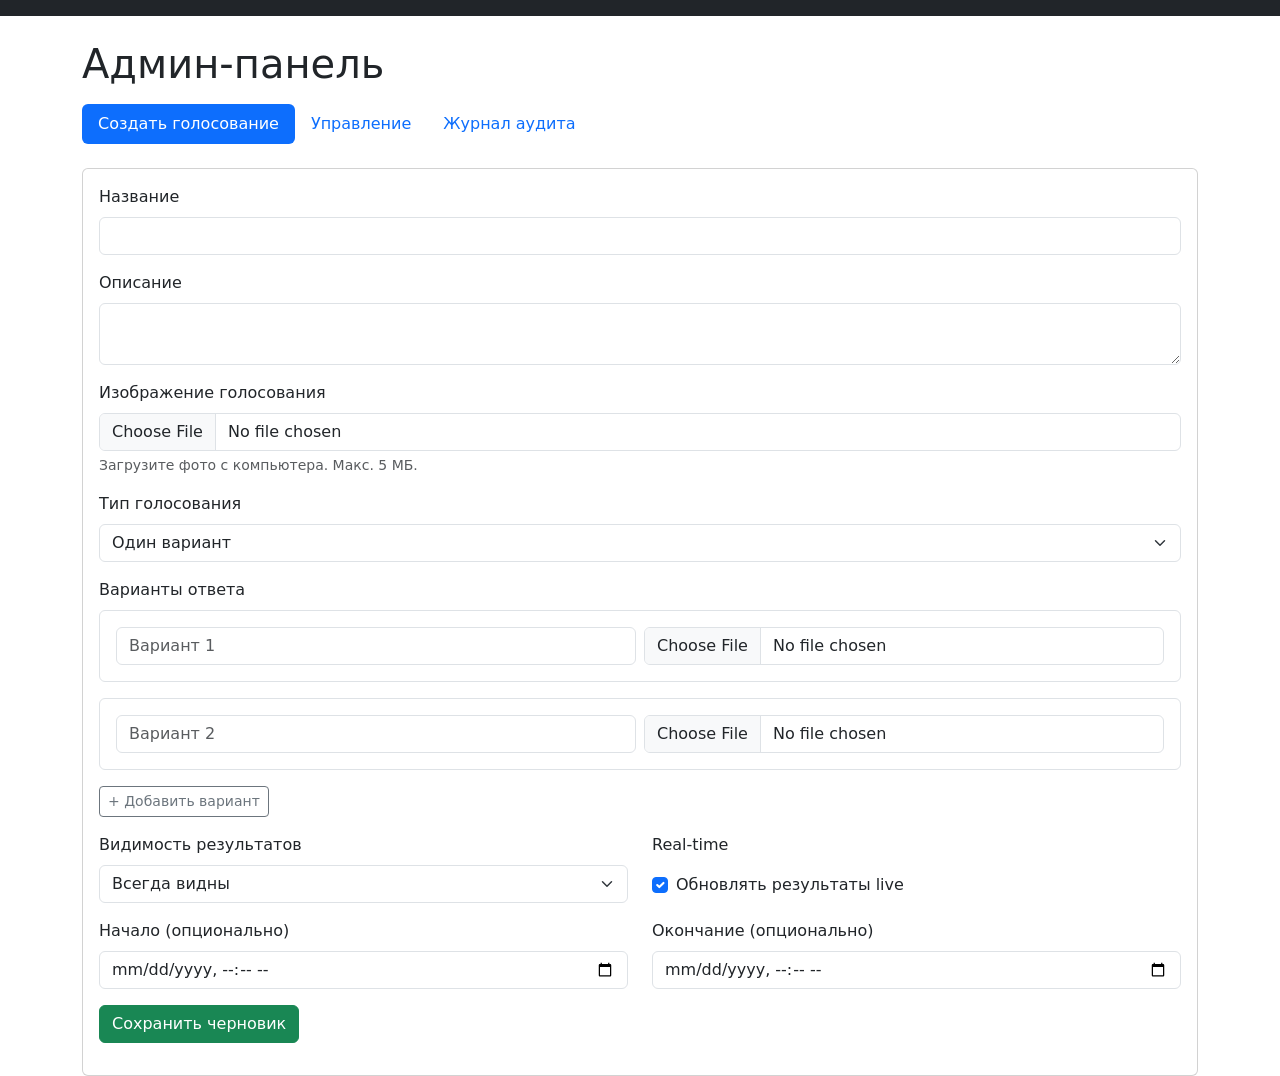
==== voting-frontend/admin.html @ 122d788d "voting" ====
<!DOCTYPE html>
<html lang="ru">
<head>
    <meta charset="UTF-8">
    <meta name="viewport" content="width=device-width, initial-scale=1.0">
    <title>Админ-панель</title>
    <link href="https://cdn.jsdelivr.net/npm/bootstrap@5.3.2/dist/css/bootstrap.min.css" rel="stylesheet">
    <link rel="stylesheet" href="/css/style.css">
</head>
<body>
    <nav class="navbar navbar-expand-lg navbar-dark bg-dark" id="mainNav"></nav>

    <div class="container mt-4">
        <h1>Админ-панель</h1>

        <ul class="nav nav-pills mb-4 mt-3" id="adminTabs">
            <li class="nav-item">
                <a class="nav-link active" href="#" onclick="showAdminTab('create')">Создать голосование</a>
            </li>
            <li class="nav-item">
                <a class="nav-link" href="#" onclick="showAdminTab('manage')">Управление</a>
            </li>
            <li class="nav-item">
                <a class="nav-link" href="/audit.html">Журнал аудита</a>
            </li>
        </ul>

        <div id="createTab">
            <div class="card">
                <div class="card-body">
                    <form id="createPollForm" onsubmit="event.preventDefault(); createPoll();">
                        <div class="mb-3">
                            <label class="form-label">Название</label>
                            <input type="text" class="form-control" id="pollTitle" required>
                        </div>
                        <div class="mb-3">
                            <label class="form-label">Описание</label>
                            <textarea class="form-control" id="pollDescription" rows="2"></textarea>
                        </div>
                        <div class="mb-3">
                            <label class="form-label">Изображение голосования</label>
                            <input type="file" class="form-control" id="pollImageFile" accept="image/*" onchange="handlePollImageUpload()">
                            <input type="hidden" id="pollImageUrl" value="">
                            <div id="pollImagePreview" class="mt-2 d-none">
                                <img src="" class="img-thumbnail" style="max-height:150px;" alt="Preview">
                            </div>
                            <div class="form-text">Загрузите фото с компьютера. Макс. 5 МБ.</div>
                        </div>
                        <div class="mb-3">
                            <label class="form-label">Тип голосования</label>
                            <select class="form-select" id="pollType" onchange="onTypeChange()">
                                <option value="SingleChoice">Один вариант</option>
                                <option value="MultipleChoice">Несколько вариантов</option>
                                <option value="YesNo">Да / Нет</option>
                            </select>
                        </div>
                        <div class="mb-3" id="optionsBlock">
                            <label class="form-label">Варианты ответа</label>
                            <div id="optionsList">
                                <div class="option-row mb-3 border rounded p-3">
                                    <div class="row g-2">
                                        <div class="col-md-6">
                                            <input type="text" class="form-control option-text" placeholder="Вариант 1" required>
                                        </div>
                                        <div class="col-md-6">
                                            <input type="file" class="form-control option-file" accept="image/*" onchange="handleOptionImageUpload(this)">
                                            <input type="hidden" class="option-image-url" value="">
                                            <div class="option-image-preview mt-2 d-none">
                                                <img src="" class="img-thumbnail" style="max-height:80px;" alt="">
                                            </div>
                                        </div>
                                    </div>
                                </div>
                                <div class="option-row mb-3 border rounded p-3">
                                    <div class="row g-2">
                                        <div class="col-md-6">
                                            <input type="text" class="form-control option-text" placeholder="Вариант 2" required>
                                        </div>
                                        <div class="col-md-6">
                                            <input type="file" class="form-control option-file" accept="image/*" onchange="handleOptionImageUpload(this)">
                                            <input type="hidden" class="option-image-url" value="">
                                            <div class="option-image-preview mt-2 d-none">
                                                <img src="" class="img-thumbnail" style="max-height:80px;" alt="">
                                            </div>
                                        </div>
                                    </div>
                                </div>
                            </div>
                            <button type="button" class="btn btn-sm btn-outline-secondary" onclick="addOption()">+ Добавить вариант</button>
                        </div>
                        <div class="row mb-3">
                            <div class="col-md-6">
                                <label class="form-label">Видимость результатов</label>
                                <select class="form-select" id="pollVisibility">
                                    <option value="AlwaysVisible">Всегда видны</option>
                                    <option value="VisibleAfterVote">После голосования</option>
                                    <option value="Hidden">Скрыты до окончания</option>
                                </select>
                            </div>
                            <div class="col-md-6">
                                <label class="form-label">Real-time</label>
                                <div class="form-check mt-2">
                                    <input class="form-check-input" type="checkbox" id="pollRealtime" checked>
                                    <label class="form-check-label" for="pollRealtime">Обновлять результаты live</label>
                                </div>
                            </div>
                        </div>
                        <div class="row mb-3">
                            <div class="col-md-6">
                                <label class="form-label">Начало (опционально)</label>
                                <input type="datetime-local" class="form-control" id="pollStartsAt">
                            </div>
                            <div class="col-md-6">
                                <label class="form-label">Окончание (опционально)</label>
                                <input type="datetime-local" class="form-control" id="pollEndsAt">
                            </div>
                        </div>
                        <button type="submit" class="btn btn-success">Сохранить черновик</button>
                    </form>
                    <div id="createMsg" class="mt-3"></div>
                </div>
            </div>
        </div>

        <div id="manageTab" style="display:none">
            <div id="pollsTableContainer">
                <div class="text-center">
                    <div class="spinner-border" role="status"></div>
                </div>
            </div>
        </div>
    </div>

    <script src="https://cdn.jsdelivr.net/npm/bootstrap@5.3.2/dist/js/bootstrap.bundle.min.js"></script>
    <script src="/js/api.js"></script>
    <script src="/js/toast.js"></script>
    <script src="/js/auth.js"></script>
    <script>
        initAuth().then(ok => {
            if (!ok || !isAdmin()) {
                window.location.href = '/index.html';
            }
        });

        // Poll image upload
        async function handlePollImageUpload() {
            const fileInput = document.getElementById('pollImageFile');
            const file = fileInput.files[0];
            if (!file) return;

            const result = await uploadFile(file);
            if (result) {
                document.getElementById('pollImageUrl').value = result.url;
                const preview = document.getElementById('pollImagePreview');
                preview.querySelector('img').src = resolveImageUrl(result.url);
                preview.classList.remove('d-none');
            }
        }

        // Option image upload
        async function handleOptionImageUpload(fileInput) {
            const file = fileInput.files[0];
            if (!file) return;

            const result = await uploadFile(file);
            if (result) {
                const row = fileInput.closest('.option-row');
                row.querySelector('.option-image-url').value = result.url;
                const preview = row.querySelector('.option-image-preview');
                preview.querySelector('img').src = resolveImageUrl(result.url);
                preview.classList.remove('d-none');
            }
        }

        async function uploadFile(file) {
            const formData = new FormData();
            formData.append('file', file);

            try {
                const response = await fetch(`${API_BASE_URL}/upload/image`, {
                    method: 'POST',
                    headers: {
                        'Authorization': `Bearer ${localStorage.getItem('accessToken')}`
                    },
                    body: formData
                });
                if (!response.ok) {
                    const err = await response.json().catch(() => ({ message: 'Ошибка загрузки' }));
                    Toast.error(err.message);
                    return null;
                }
                return await response.json();
            } catch (e) {
                Toast.error(e.message);
                return null;
            }
        }

        function showAdminTab(tab) {
            document.getElementById('createTab').style.display = tab === 'create' ? 'block' : 'none';
            document.getElementById('manageTab').style.display = tab === 'manage' ? 'block' : 'none';
            document.querySelectorAll('#adminTabs .nav-link').forEach(el => {
                if (el.getAttribute('href') === '#') el.classList.remove('active');
            });
            event.target.classList.add('active');
            if (tab === 'manage') loadManagePolls();
        }

        function onTypeChange() {
            const type = document.getElementById('pollType').value;
            const block = document.getElementById('optionsBlock');
            if (type === 'YesNo') {
                block.style.display = 'none';
            } else {
                block.style.display = 'block';
            }
        }

        function addOption() {
            const list = document.getElementById('optionsList');
            const count = list.querySelectorAll('.option-row').length + 1;
            const div = document.createElement('div');
            div.className = 'option-row mb-3 border rounded p-3';
            div.innerHTML = `
                <div class="row g-2">
                    <div class="col-md-6">
                        <input type="text" class="form-control option-text" placeholder="Вариант ${count}">
                    </div>
                    <div class="col-md-6">
                        <input type="file" class="form-control option-file" accept="image/*" onchange="handleOptionImageUpload(this)">
                        <input type="hidden" class="option-image-url" value="">
                        <div class="option-image-preview mt-2 d-none">
                            <img src="" class="img-thumbnail" style="max-height:80px;" alt="">
                        </div>
                    </div>
                </div>
            `;
            list.appendChild(div);
        }

        async function createPoll() {
            const type = document.getElementById('pollType').value;
            const options = type === 'YesNo'
                ? []
                : Array.from(document.querySelectorAll('.option-row')).map(row => ({
                    text: row.querySelector('.option-text').value,
                    imageUrl: row.querySelector('.option-image-url').value || null
                })).filter(v => v.text.trim() !== '');

            const body = {
                title: document.getElementById('pollTitle').value,
                description: document.getElementById('pollDescription').value,
                imageUrl: document.getElementById('pollImageUrl').value || null,
                type: type,
                options: options,
                resultsVisibility: document.getElementById('pollVisibility').value,
                isRealtime: document.getElementById('pollRealtime').checked,
                startsAt: document.getElementById('pollStartsAt').value || null,
                endsAt: document.getElementById('pollEndsAt').value || null
            };

            try {
                const result = await api('/admin/polls', {
                    method: 'POST',
                    body: body
                });
                Toast.success('Голосование создано (черновик)');
                document.getElementById('createPollForm').reset();
                // Reset previews
                document.getElementById('pollImagePreview').classList.add('d-none');
                document.querySelectorAll('.option-image-preview').forEach(p => p.classList.add('d-none'));
                document.querySelectorAll('.option-image-url').forEach(i => i.value = '');
                onTypeChange();
            } catch (e) {
                Toast.error(e.message);
            }
        }

        async function loadManagePolls() {
            try {
                const polls = await api('/admin/polls');
                const container = document.getElementById('pollsTableContainer');

                if (polls.length === 0) {
                    container.innerHTML = '<div class="alert alert-info">Нет созданных голосований</div>';
                    return;
                }

                const rows = polls.map(p => {
                    const optionsHtml = p.options && p.options.length > 0
                        ? `<div class="mt-1"><small class="text-muted">Варианты: ${p.options.map(o => o.text).join(', ')}</small></div>`
                        : '';
                    return `
                    <tr>
                        <td>
                            ${p.imageUrl ? `<img src="${resolveImageUrl(p.imageUrl)}" class="rounded me-2" style="width:60px;height:40px;object-fit:cover;" alt="">` : ''}
                            <div>
                                <strong>${p.title}</strong>
                                ${optionsHtml}
                            </div>
                        </td>
                        <td><span class="badge bg-${statusBadge(p.status)}">${p.status}</span></td>
                        <td>${getTypeLabel(p.type)}</td>
                        <td>${new Date(p.createdAt).toLocaleDateString()}</td>
                        <td>
                            ${p.status === 'Draft' ? `<button class="btn btn-sm btn-success me-1" onclick="publishPoll('${p.id}')">Опубликовать</button>` : ''}
                            ${p.status === 'Active' || p.status === 'Closed' ? `<a class="btn btn-sm btn-outline-primary me-1" href="/poll.html?id=${p.id}" target="_blank">Результаты</a>` : ''}
                            <button class="btn btn-sm btn-outline-info me-1" onclick="exportPoll('${p.id}')">Excel</button>
                            <button class="btn btn-sm btn-outline-danger" onclick="deletePoll('${p.id}')">Удалить</button>
                        </td>
                    </tr>
                `}).join('');

                container.innerHTML = `
                    <div class="table-responsive">
                        <table class="table table-hover">
                            <thead class="table-light">
                                <tr><th>Название</th><th>Статус</th><th>Тип</th><th>Создано</th><th>Действия</th></tr>
                            </thead>
                            <tbody>${rows}</tbody>
                        </table>
                    </div>
                `;
            } catch (e) {
                Toast.error(e.message);
            }
        }

        function statusBadge(status) {
            switch(status) {
                case 'Draft': return 'secondary';
                case 'Active': return 'success';
                case 'Closed': return 'dark';
                default: return 'light';
            }
        }

        function getTypeLabel(type) {
            switch(type) {
                case 'SingleChoice': return 'Один вариант';
                case 'MultipleChoice': return 'Несколько';
                case 'YesNo': return 'Да/Нет';
                default: return type;
            }
        }

        async function publishPoll(id) {
            if (!confirm('Опубликовать голосование? После публикации редактирование будет недоступно.')) return;
            try {
                await api(`/admin/polls/${id}/publish`, { method: 'POST' });
                Toast.success('Голосование опубликовано');
                loadManagePolls();
            } catch (e) {
                Toast.error(e.message);
            }
        }

        async function deletePoll(id) {
            if (!confirm('Удалить голосование? Это действие нельзя отменить.')) return;
            try {
                await api(`/admin/polls/${id}`, { method: 'DELETE' });
                Toast.success('Голосование удалено');
                loadManagePolls();
            } catch (e) {
                Toast.error(e.message);
            }
        }

        async function exportPoll(id) {
            try {
                const response = await fetch(`${API_BASE_URL}/admin/polls/${id}/export`, {
                    headers: {
                        'Authorization': `Bearer ${localStorage.getItem('accessToken')}`
                    }
                });
                if (!response.ok) throw new Error('Ошибка экспорта');
                const blob = await response.blob();
                const url = window.URL.createObjectURL(blob);
                const a = document.createElement('a');
                a.href = url;
                a.download = `poll-${id}.xlsx`;
                document.body.appendChild(a);
                a.click();
                a.remove();
                window.URL.revokeObjectURL(url);
                Toast.success('Excel файл скачан');
            } catch (e) {
                Toast.error(e.message);
            }
        }
    </script>
</body>
</html>
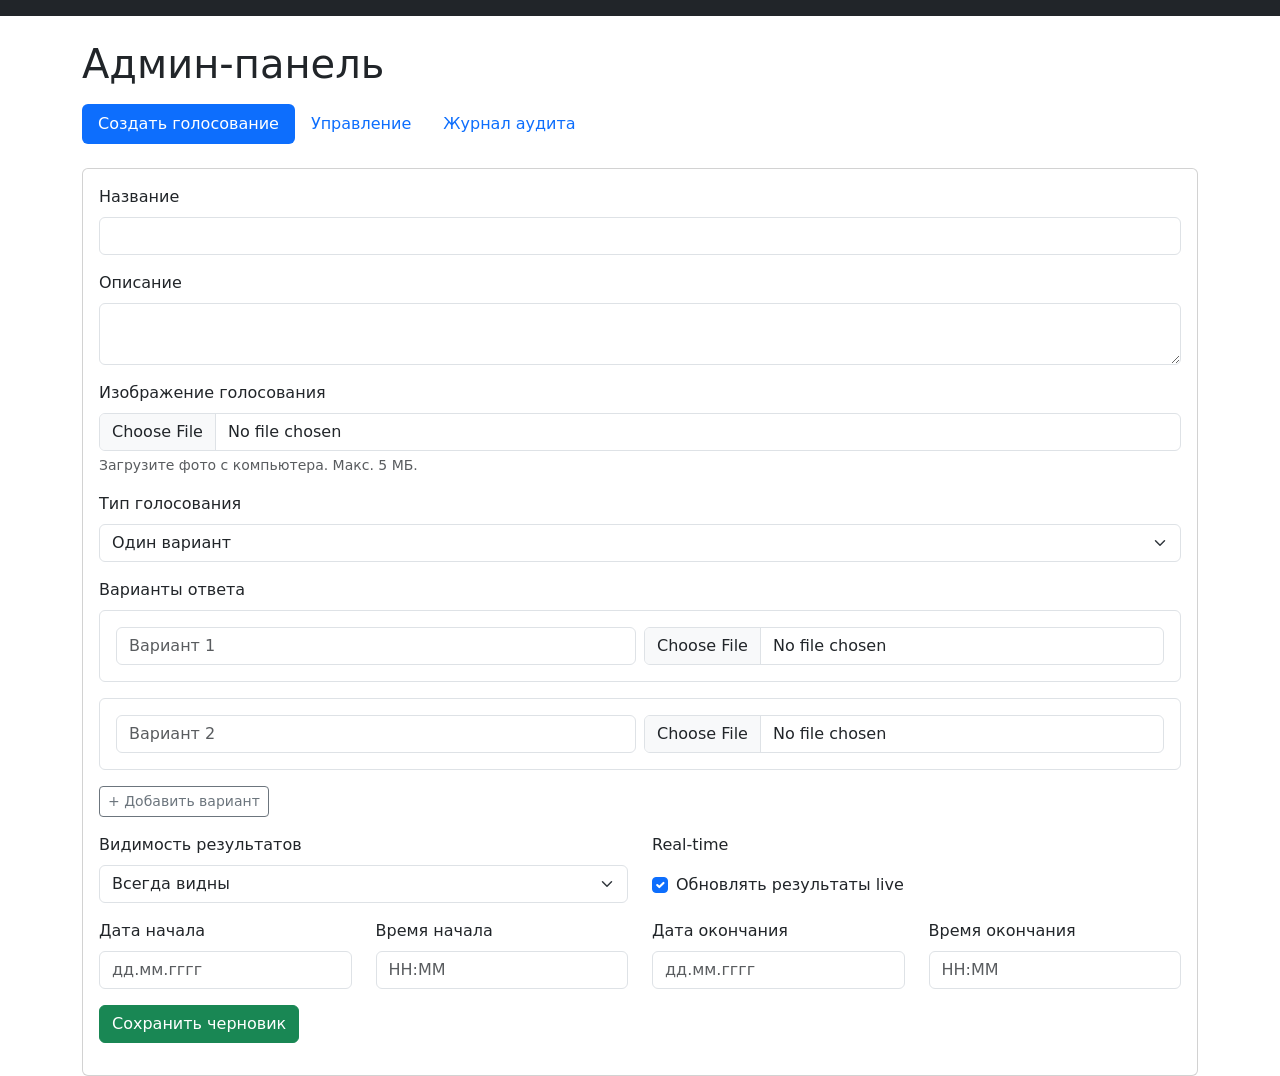
==== commit 76c13d9b: "10.06" ====
--- a/voting-frontend/admin.html
+++ b/voting-frontend/admin.html
@@ -106,15 +106,55 @@
                             </div>
                         </div>
                         <div class="row mb-3">
-                            <div class="col-md-6">
-                                <label class="form-label">Начало (опционально)</label>
-                                <input type="datetime-local" class="form-control" id="pollStartsAt">
-                            </div>
-                            <div class="col-md-6">
-                                <label class="form-label">Окончание (опционально)</label>
-                                <input type="datetime-local" class="form-control" id="pollEndsAt">
-                            </div>
-                        </div>
+                            <div class="col-md-3">
+                                <label class="form-label">Дата начала</label>
+                                <input type="text" class="form-control" id="pollStartDate" placeholder="дд.мм.гггг" maxlength="10" autocomplete="off">
+                            </div>
+                            <div class="col-md-3">
+                                <label class="form-label">Время начала</label>
+                                <input type="text" class="form-control" id="pollStartTime" placeholder="HH:MM" maxlength="5" autocomplete="off">
+                            </div>
+                            <div class="col-md-3">
+                                <label class="form-label">Дата окончания</label>
+                                <input type="text" class="form-control" id="pollEndDate" placeholder="дд.мм.гггг" maxlength="10" autocomplete="off">
+                            </div>
+                            <div class="col-md-3">
+                                <label class="form-label">Время окончания</label>
+                                <input type="text" class="form-control" id="pollEndTime" placeholder="HH:MM" maxlength="5" autocomplete="off">
+                            </div>
+                        </div>
+                        <script>
+                            (function() {
+                                function fmtDate(el) {
+                                    let v = el.value.replace(/\D/g, '');
+                                    if (v.length >= 2) v = v.slice(0, 2) + '.' + v.slice(2);
+                                    if (v.length >= 5) v = v.slice(0, 5) + '.' + v.slice(5);
+                                    if (v.length > 10) v = v.slice(0, 10);
+                                    el.value = v;
+                                }
+                                function fmtTime(el) {
+                                    let v = el.value.replace(/\D/g, '');
+                                    if (v.length >= 2) v = v.slice(0, 2) + ':' + v.slice(2);
+                                    if (v.length > 5) v = v.slice(0, 5);
+                                    el.value = v;
+                                }
+                                ['pollStartDate', 'pollEndDate'].forEach(id => {
+                                    const el = document.getElementById(id);
+                                    if (el) {
+                                        el.addEventListener('input', () => fmtDate(el));
+                                        el.addEventListener('blur', () => fmtDate(el));
+                                    }
+                                });
+                                ['pollStartTime', 'pollEndTime'].forEach(id => {
+                                    const el = document.getElementById(id);
+                                    if (el) {
+                                        el.addEventListener('input', () => fmtTime(el));
+                                        el.addEventListener('blur', () => fmtTime(el));
+                                    }
+                                });
+                            })();
+                        </script>
+                        <div id="dateError" class="text-danger mb-3" style="display:none"></div>
                         <button type="submit" class="btn btn-success">Сохранить черновик</button>
                     </form>
                     <div id="createMsg" class="mt-3"></div>
@@ -247,6 +287,85 @@
                     imageUrl: row.querySelector('.option-image-url').value || null
                 })).filter(v => v.text.trim() !== '');
 
+            const startDateStr = document.getElementById('pollStartDate').value.trim() || null;
+            const startTimeStr = document.getElementById('pollStartTime').value.trim() || null;
+            const endDateStr = document.getElementById('pollEndDate').value.trim() || null;
+            const endTimeStr = document.getElementById('pollEndTime').value.trim() || null;
+            const dateErrorEl = document.getElementById('dateError');
+            dateErrorEl.style.display = 'none';
+            dateErrorEl.textContent = '';
+
+            function parseDate(str) {
+                if (!str) return null;
+                const parts = str.match(/^(\d{2})\.(\d{2})\.(\d{4})$/);
+                if (!parts) return null;
+                return `${parts[3]}-${parts[2]}-${parts[1]}`;
+            }
+            function parseTime(str) {
+                if (!str) return null;
+                const parts = str.match(/^(\d{2}):(\d{2})$/);
+                if (!parts) return null;
+                const h = parseInt(parts[1], 10);
+                const m = parseInt(parts[2], 10);
+                if (h < 0 || h > 23 || m < 0 || m > 59) return null;
+                return `${parts[1]}:${parts[2]}`;
+            }
+            function isDateInFuture(dateStr, timeStr) {
+                if (!dateStr || !timeStr) return true;
+                const d = new Date(`${dateStr}T${timeStr}`);
+                return d >= new Date();
+            }
+
+            const startDate = parseDate(startDateStr);
+            const startTime = parseTime(startTimeStr);
+            const endDate = parseDate(endDateStr);
+            const endTime = parseTime(endTimeStr);
+
+            if (startDateStr && !startDate) {
+                dateErrorEl.textContent = 'Неверный формат даты начала. Используйте дд.мм.гггг';
+                dateErrorEl.style.display = 'block';
+                return;
+            }
+            if (startTimeStr && !startTime) {
+                dateErrorEl.textContent = 'Неверный формат времени начала. Используйте HH:MM (24-часовой)';
+                dateErrorEl.style.display = 'block';
+                return;
+            }
+            if (endDateStr && !endDate) {
+                dateErrorEl.textContent = 'Неверный формат даты окончания. Используйте дд.мм.гггг';
+                dateErrorEl.style.display = 'block';
+                return;
+            }
+            if (endTimeStr && !endTime) {
+                dateErrorEl.textContent = 'Неверный формат времени окончания. Используйте HH:MM (24-часовой)';
+                dateErrorEl.style.display = 'block';
+                return;
+            }
+
+            if (startDate && startTime && !isDateInFuture(startDate, startTime)) {
+                dateErrorEl.textContent = 'Дата начала не может быть в прошлом';
+                dateErrorEl.style.display = 'block';
+                return;
+            }
+            if (endDate && endTime && !isDateInFuture(endDate, endTime)) {
+                dateErrorEl.textContent = 'Дата окончания не может быть в прошлом';
+                dateErrorEl.style.display = 'block';
+                return;
+            }
+
+            const startsAt = (startDate && startTime) ? `${startDate}T${startTime}` : null;
+            const endsAt = (endDate && endTime) ? `${endDate}T${endTime}` : null;
+
+            if (startsAt && endsAt) {
+                const start = new Date(startsAt);
+                const end = new Date(endsAt);
+                if (end <= start) {
+                    dateErrorEl.textContent = 'Дата окончания должна быть позже даты начала';
+                    dateErrorEl.style.display = 'block';
+                    return;
+                }
+            }
+
             const body = {
                 title: document.getElementById('pollTitle').value,
                 description: document.getElementById('pollDescription').value,
@@ -255,8 +374,8 @@
                 options: options,
                 resultsVisibility: document.getElementById('pollVisibility').value,
                 isRealtime: document.getElementById('pollRealtime').checked,
-                startsAt: document.getElementById('pollStartsAt').value || null,
-                endsAt: document.getElementById('pollEndsAt').value || null
+                startsAt: startsAt,
+                endsAt: endsAt
             };
 
             try {
@@ -292,6 +411,7 @@
                         : '';
                     return `
                     <tr>
+                        <td class="text-center"><input class="form-check-input poll-select" type="checkbox" value="${p.id}"></td>
                         <td>
                             ${p.imageUrl ? `<img src="${resolveImageUrl(p.imageUrl)}" class="rounded me-2" style="width:60px;height:40px;object-fit:cover;" alt="">` : ''}
                             <div>
@@ -301,9 +421,12 @@
                         </td>
                         <td><span class="badge bg-${statusBadge(p.status)}">${p.status}</span></td>
                         <td>${getTypeLabel(p.type)}</td>
-                        <td>${new Date(p.createdAt).toLocaleDateString()}</td>
+                        <td>${formatDate(p.createdAt)}</td>
+                        <td>${p.endsAt ? formatDateTime(p.endsAt) : 'Без срока'}</td>
                         <td>
                             ${p.status === 'Draft' ? `<button class="btn btn-sm btn-success me-1" onclick="publishPoll('${p.id}')">Опубликовать</button>` : ''}
+                            ${p.status === 'Active' ? `<button class="btn btn-sm btn-warning me-1" onclick="closePoll('${p.id}')">Закрыть</button>` : ''}
+                            ${p.status === 'Active' || p.status === 'Closed' ? `<button class="btn btn-sm btn-outline-secondary me-1" onclick="extendPoll('${p.id}')">Продлить</button>` : ''}
                             ${p.status === 'Active' || p.status === 'Closed' ? `<a class="btn btn-sm btn-outline-primary me-1" href="/poll.html?id=${p.id}" target="_blank">Результаты</a>` : ''}
                             <button class="btn btn-sm btn-outline-info me-1" onclick="exportPoll('${p.id}')">Excel</button>
                             <button class="btn btn-sm btn-outline-danger" onclick="deletePoll('${p.id}')">Удалить</button>
@@ -312,15 +435,29 @@
                 `}).join('');
 
                 container.innerHTML = `
+                    <div class="d-flex justify-content-between align-items-center mb-3">
+                        <div class="form-check">
+                            <input class="form-check-input" type="checkbox" id="selectAllPolls" onchange="toggleSelectAll()">
+                            <label class="form-check-label" for="selectAllPolls">Выбрать все</label>
+                        </div>
+                        <button class="btn btn-sm btn-danger" id="deleteSelectedBtn" onclick="deleteSelectedPolls()" disabled>
+                            Удалить выбранные (<span id="selectedCount">0</span>)
+                        </button>
+                    </div>
                     <div class="table-responsive">
                         <table class="table table-hover">
                             <thead class="table-light">
-                                <tr><th>Название</th><th>Статус</th><th>Тип</th><th>Создано</th><th>Действия</th></tr>
+                                <tr><th class="text-center" style="width:40px"><input class="form-check-input" type="checkbox" id="selectAllHeader" onchange="toggleSelectAll()"></th><th>Название</th><th>Статус</th><th>Тип</th><th>Создано</th><th>Срок</th><th>Действия</th></tr>
                             </thead>
                             <tbody>${rows}</tbody>
                         </table>
                     </div>
                 `;
+
+                // Attach change listeners to row checkboxes
+                document.querySelectorAll('.poll-select').forEach(cb => {
+                    cb.addEventListener('change', updateSelectedCount);
+                });
             } catch (e) {
                 Toast.error(e.message);
             }
@@ -353,6 +490,89 @@
             } catch (e) {
                 Toast.error(e.message);
             }
+        }
+
+        async function closePoll(id) {
+            if (!confirm('Закрыть голосование? После закрытия голосование станет неактивным.')) return;
+            try {
+                await api(`/admin/polls/${id}/close`, { method: 'POST' });
+                Toast.success('Голосование закрыто');
+                loadManagePolls();
+            } catch (e) {
+                Toast.error(e.message);
+            }
+        }
+
+        async function extendPoll(id) {
+            const days = prompt('На сколько дней продлить голосование? (0 = без срока)', '7');
+            if (days === null) return;
+            
+            const numDays = parseInt(days);
+            let newDate = null;
+            if (numDays > 0) {
+                const d = new Date();
+                d.setDate(d.getDate() + numDays);
+                newDate = d.toISOString();
+            }
+
+            try {
+                await api(`/admin/polls/${id}/extend`, { 
+                    method: 'POST',
+                    body: { endsAt: newDate }
+                });
+                Toast.success(numDays > 0 ? `Голосование продлено на ${numDays} дней` : 'Срок окончания снят');
+                loadManagePolls();
+            } catch (e) {
+                Toast.error(e.message);
+            }
+        }
+
+        function getSelectedPollIds() {
+            return Array.from(document.querySelectorAll('.poll-select:checked')).map(cb => cb.value);
+        }
+
+        function updateSelectedCount() {
+            const count = getSelectedPollIds().length;
+            const btn = document.getElementById('deleteSelectedBtn');
+            const label = document.getElementById('selectedCount');
+            if (btn && label) {
+                label.textContent = count;
+                btn.disabled = count === 0;
+            }
+            const all = document.querySelectorAll('.poll-select');
+            const checked = document.querySelectorAll('.poll-select:checked');
+            const header = document.getElementById('selectAllHeader');
+            const allCb = document.getElementById('selectAllPolls');
+            if (header) header.checked = all.length > 0 && all.length === checked.length;
+            if (allCb) allCb.checked = all.length > 0 && all.length === checked.length;
+        }
+
+        function toggleSelectAll() {
+            const checked = document.getElementById('selectAllHeader').checked;
+            document.querySelectorAll('.poll-select').forEach(cb => cb.checked = checked);
+            updateSelectedCount();
+        }
+
+        async function deleteSelectedPolls() {
+            const ids = getSelectedPollIds();
+            if (ids.length === 0) return;
+            if (!confirm(`Удалить ${ids.length} голосований? Это действие нельзя отменить.`)) return;
+            let deleted = 0;
+            let errors = 0;
+            for (const id of ids) {
+                try {
+                    await api(`/admin/polls/${id}`, { method: 'DELETE' });
+                    deleted++;
+                } catch (e) {
+                    errors++;
+                }
+            }
+            if (errors === 0) {
+                Toast.success(`${deleted} голосований удалено`);
+            } else {
+                Toast.warning(`Удалено: ${deleted}, ошибок: ${errors}`);
+            }
+            loadManagePolls();
         }
 
         async function deletePoll(id) {
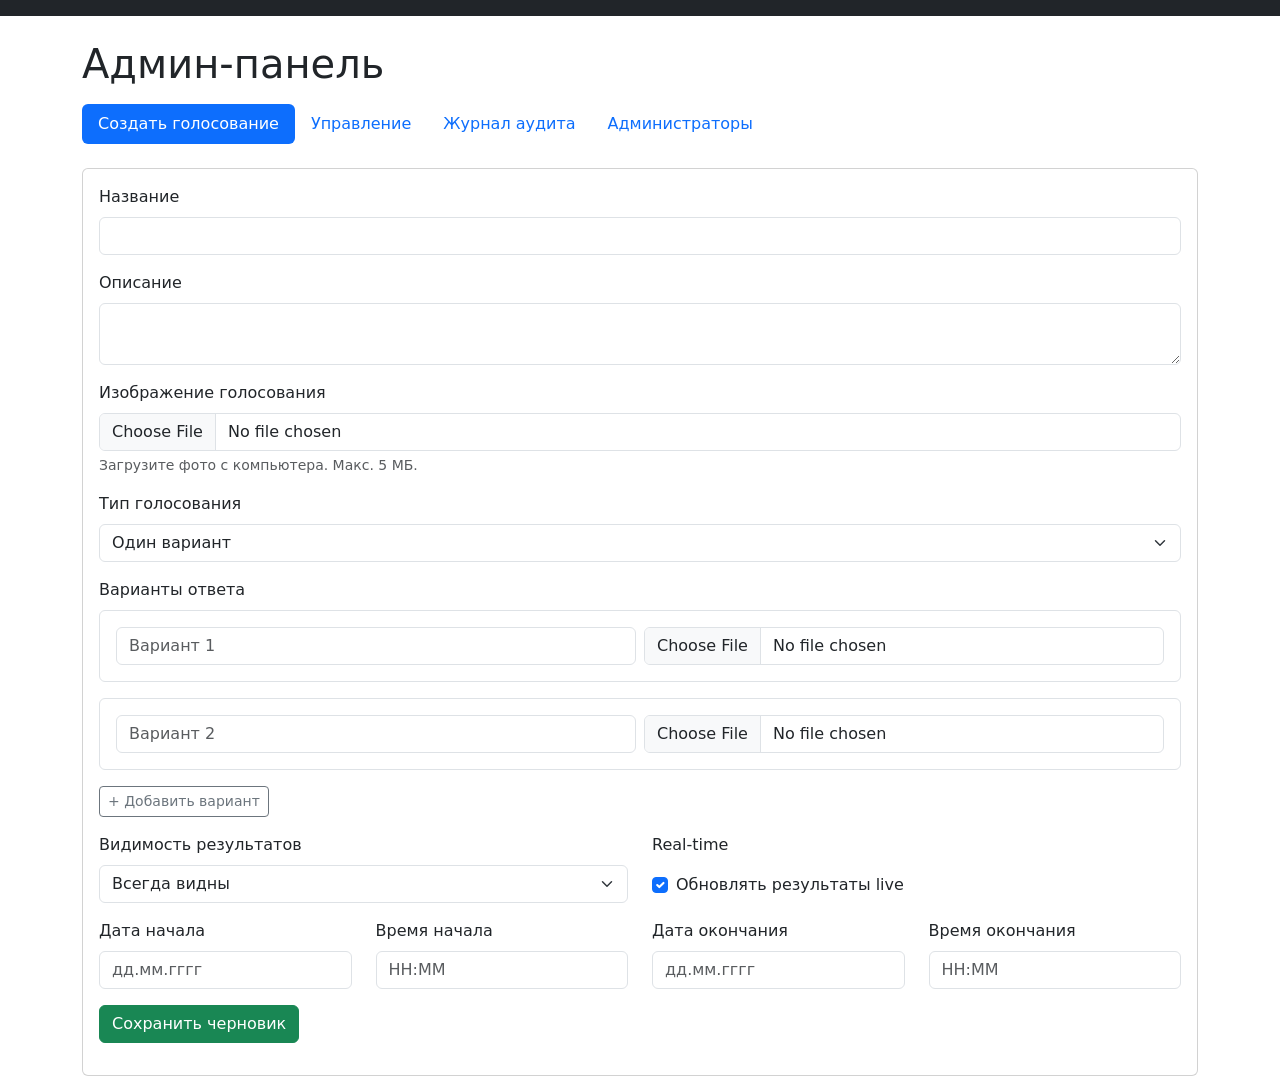
==== commit 7080e884: "admin panel account" ====
--- a/voting-frontend/admin.html
+++ b/voting-frontend/admin.html
@@ -22,6 +22,9 @@
             </li>
             <li class="nav-item">
                 <a class="nav-link" href="/audit.html">Журнал аудита</a>
+            </li>
+            <li class="nav-item">
+                <a class="nav-link" href="#" onclick="showAdminTab('admins')">Администраторы</a>
             </li>
         </ul>
 
@@ -169,6 +172,22 @@
                 </div>
             </div>
         </div>
+
+        <div id="adminsTab" style="display:none">
+            <div class="card">
+                <div class="card-body">
+                    <h5 class="card-title mb-3">Назначить администратора</h5>
+                    <form id="makeAdminForm" onsubmit="event.preventDefault(); makeAdmin();">
+                        <div class="mb-3">
+                            <label class="form-label">Email пользователя</label>
+                            <input type="email" class="form-control" id="adminEmail" placeholder="user@example.com" required>
+                        </div>
+                        <button type="submit" class="btn btn-primary">Добавить права администратора</button>
+                    </form>
+                    <div id="makeAdminMsg" class="mt-3"></div>
+                </div>
+            </div>
+        </div>
     </div>
 
     <script src="https://cdn.jsdelivr.net/npm/bootstrap@5.3.2/dist/js/bootstrap.bundle.min.js"></script>
@@ -239,11 +258,34 @@
         function showAdminTab(tab) {
             document.getElementById('createTab').style.display = tab === 'create' ? 'block' : 'none';
             document.getElementById('manageTab').style.display = tab === 'manage' ? 'block' : 'none';
+            document.getElementById('adminsTab').style.display = tab === 'admins' ? 'block' : 'none';
             document.querySelectorAll('#adminTabs .nav-link').forEach(el => {
                 if (el.getAttribute('href') === '#') el.classList.remove('active');
             });
             event.target.classList.add('active');
             if (tab === 'manage') loadManagePolls();
+        }
+
+        async function makeAdmin() {
+            const email = document.getElementById('adminEmail').value.trim();
+            const msgEl = document.getElementById('makeAdminMsg');
+            msgEl.innerHTML = '';
+
+            if (!email) {
+                msgEl.innerHTML = '<div class="alert alert-danger">Введите email</div>';
+                return;
+            }
+
+            try {
+                const result = await api('/admin/users/make-admin', {
+                    method: 'POST',
+                    body: { email }
+                });
+                Toast.success(result.message || 'Администратор добавлен');
+                document.getElementById('makeAdminForm').reset();
+            } catch (e) {
+                Toast.error(e.message);
+            }
         }
 
         function onTypeChange() {
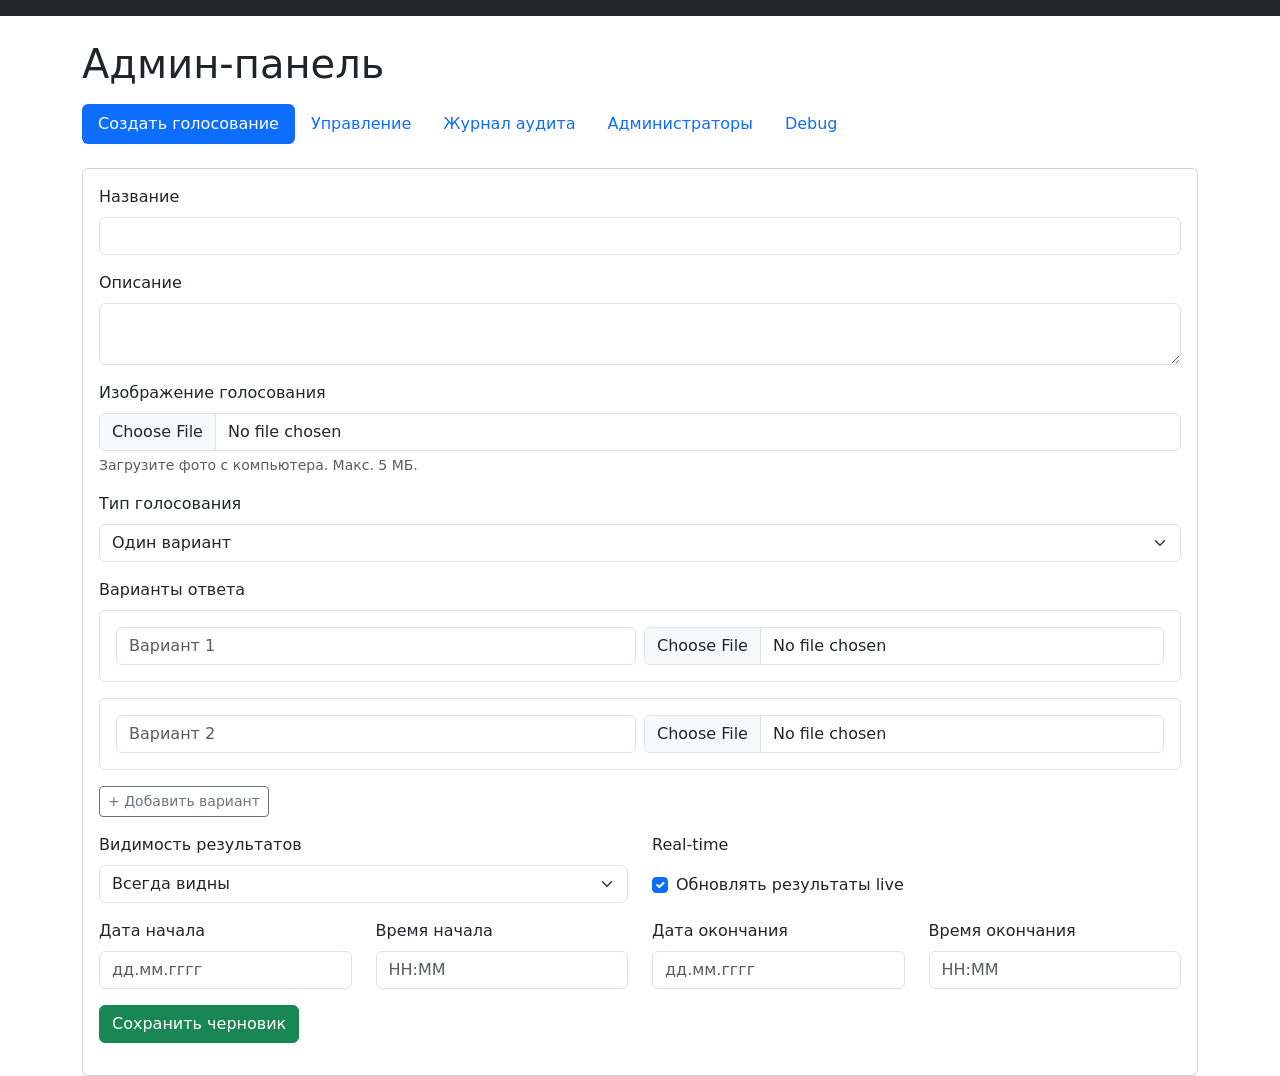
==== commit 19898ac3: "debug" ====
--- a/voting-frontend/admin.html
+++ b/voting-frontend/admin.html
@@ -25,6 +25,9 @@
             </li>
             <li class="nav-item">
                 <a class="nav-link" href="#" onclick="showAdminTab('admins')">Администраторы</a>
+            </li>
+            <li class="nav-item">
+                <a class="nav-link" href="#" onclick="showAdminTab('debug')">Debug</a>
             </li>
         </ul>
 
@@ -188,6 +191,71 @@
                 </div>
             </div>
         </div>
+
+        <div id="debugTab" style="display:none">
+            <div class="card mb-4">
+                <div class="card-body">
+                    <h5 class="card-title mb-3">Генерация идентификационных номеров</h5>
+                    <p class="text-muted">Сгенерировать 1000 тестовых номеров паспортов для регистрации пользователей.</p>
+                    <button class="btn btn-outline-success" onclick="seedPersonalIds()">Сгенерировать 1000 номеров</button>
+                    <div id="seedPersonalIdsMsg" class="mt-3"></div>
+                </div>
+            </div>
+
+            <div class="card mb-4">
+                <div class="card-body">
+                    <h5 class="card-title mb-3">Создание тестовых пользователей</h5>
+                    <p class="text-muted">Создать тестовых пользователей с паролем <code>test123</code> и сразу подтвержденным email.</p>
+                    <form id="createTestUsersForm" onsubmit="event.preventDefault(); createTestUsers();">
+                        <div class="mb-3">
+                            <label class="form-label">Количество (макс. 100)</label>
+                            <input type="number" class="form-control" id="testUsersCount" value="10" min="1" max="100">
+                        </div>
+                        <button type="submit" class="btn btn-outline-info">Создать тестовых пользователей</button>
+                    </form>
+                    <div id="createTestUsersMsg" class="mt-3"></div>
+                    <div id="createTestUsersList" class="mt-2"></div>
+                </div>
+            </div>
+
+            <div class="card mb-4">
+                <div class="card-body">
+                    <h5 class="card-title mb-3">Тестовая отправка письма</h5>
+                    <p class="text-muted">Отправить тестовое письмо с кодом подтверждения на указанный email.</p>
+                    <form id="sendTestEmailForm" onsubmit="event.preventDefault(); sendTestEmail();">
+                        <div class="mb-3">
+                            <label class="form-label">Email получателя</label>
+                            <input type="email" class="form-control" id="testEmailRecipient" placeholder="user@example.com" required>
+                        </div>
+                        <button type="submit" class="btn btn-outline-primary">Отправить тестовое письмо</button>
+                    </form>
+                    <div id="sendTestEmailMsg" class="mt-3"></div>
+                </div>
+            </div>
+
+            <div class="card">
+                <div class="card-body">
+                    <h5 class="card-title mb-3">Накрутка голосов</h5>
+                    <p class="text-muted">Создать фейковые голоса от существующих пользователей на активное голосование.</p>
+                    <form id="voteRigForm" onsubmit="event.preventDefault(); voteRig();">
+                        <div class="mb-3">
+                            <label class="form-label">ID голосования</label>
+                            <input type="text" class="form-control" id="rigPollId" placeholder="00000000-0000-0000-0000-000000000000" required>
+                        </div>
+                        <div class="mb-3">
+                            <label class="form-label">Количество голосов</label>
+                            <input type="number" class="form-control" id="rigCount" value="10" min="1" max="1000">
+                        </div>
+                        <div class="mb-3">
+                            <label class="form-label">ID варианта (опционально, оставьте пустым для случайного)</label>
+                            <input type="text" class="form-control" id="rigOptionId" placeholder="">
+                        </div>
+                        <button type="submit" class="btn btn-warning">Накрутить голоса</button>
+                    </form>
+                    <div id="voteRigMsg" class="mt-3"></div>
+                </div>
+            </div>
+        </div>
     </div>
 
     <script src="https://cdn.jsdelivr.net/npm/bootstrap@5.3.2/dist/js/bootstrap.bundle.min.js"></script>
@@ -259,6 +327,7 @@
             document.getElementById('createTab').style.display = tab === 'create' ? 'block' : 'none';
             document.getElementById('manageTab').style.display = tab === 'manage' ? 'block' : 'none';
             document.getElementById('adminsTab').style.display = tab === 'admins' ? 'block' : 'none';
+            document.getElementById('debugTab').style.display = tab === 'debug' ? 'block' : 'none';
             document.querySelectorAll('#adminTabs .nav-link').forEach(el => {
                 if (el.getAttribute('href') === '#') el.classList.remove('active');
             });
@@ -285,6 +354,108 @@
                 document.getElementById('makeAdminForm').reset();
             } catch (e) {
                 Toast.error(e.message);
+            }
+        }
+
+        async function seedPersonalIds() {
+            const msgEl = document.getElementById('seedPersonalIdsMsg');
+            msgEl.innerHTML = '';
+
+            if (!confirm('Сгенерировать 1000 тестовых идентификационных номеров? Это может занять несколько секунд.')) return;
+
+            try {
+                const result = await api('/admin/seed-personal-ids', {
+                    method: 'POST'
+                });
+                Toast.success(result.message || 'Номера сгенерированы');
+                msgEl.innerHTML = `<div class="alert alert-success">${result.message}</div>`;
+            } catch (e) {
+                Toast.error(e.message);
+                msgEl.innerHTML = `<div class="alert alert-danger">${e.message}</div>`;
+            }
+        }
+
+        async function createTestUsers() {
+            const count = parseInt(document.getElementById('testUsersCount').value);
+            const msgEl = document.getElementById('createTestUsersMsg');
+            const listEl = document.getElementById('createTestUsersList');
+            msgEl.innerHTML = '';
+            listEl.innerHTML = '';
+
+            if (!count || count < 1 || count > 100) {
+                msgEl.innerHTML = '<div class="alert alert-danger">Количество должно быть от 1 до 100</div>';
+                return;
+            }
+
+            try {
+                const result = await api('/admin/debug/create-test-users', {
+                    method: 'POST',
+                    body: { count }
+                });
+                Toast.success(result.message || 'Пользователи созданы');
+                msgEl.innerHTML = `<div class="alert alert-success">${result.message}</div>`;
+                if (result.users && result.users.length > 0) {
+                    listEl.innerHTML = '<strong>Созданные пользователи:</strong><br>' +
+                        result.users.map(u => `<code>${u}</code>`).join('<br>');
+                }
+            } catch (e) {
+                Toast.error(e.message);
+                msgEl.innerHTML = `<div class="alert alert-danger">${e.message}</div>`;
+            }
+        }
+
+        async function sendTestEmail() {
+            const email = document.getElementById('testEmailRecipient').value.trim();
+            const msgEl = document.getElementById('sendTestEmailMsg');
+            msgEl.innerHTML = '';
+
+            if (!email) {
+                msgEl.innerHTML = '<div class="alert alert-danger">Введите email</div>';
+                return;
+            }
+
+            try {
+                const result = await api('/admin/debug/send-test-email', {
+                    method: 'POST',
+                    body: { email }
+                });
+                Toast.success(result.message || 'Письмо отправлено');
+                msgEl.innerHTML = `<div class="alert alert-success">${result.message}</div>`;
+            } catch (e) {
+                Toast.error(e.message);
+                msgEl.innerHTML = `<div class="alert alert-danger">${e.message}</div>`;
+            }
+        }
+
+        async function voteRig() {
+            const pollId = document.getElementById('rigPollId').value.trim();
+            const count = parseInt(document.getElementById('rigCount').value);
+            const optionId = document.getElementById('rigOptionId').value.trim();
+            const msgEl = document.getElementById('voteRigMsg');
+            msgEl.innerHTML = '';
+
+            if (!pollId) {
+                msgEl.innerHTML = '<div class="alert alert-danger">Введите ID голосования</div>';
+                return;
+            }
+            if (!count || count < 1) {
+                msgEl.innerHTML = '<div class="alert alert-danger">Введите количество голосов</div>';
+                return;
+            }
+
+            const body = { pollId, count };
+            if (optionId) body.optionId = optionId;
+
+            try {
+                const result = await api('/admin/debug/vote-rig', {
+                    method: 'POST',
+                    body
+                });
+                Toast.success(result.message || 'Голоса накручены');
+                msgEl.innerHTML = `<div class="alert alert-success">${result.message}</div>`;
+            } catch (e) {
+                Toast.error(e.message);
+                msgEl.innerHTML = `<div class="alert alert-danger">${e.message}</div>`;
             }
         }
 
